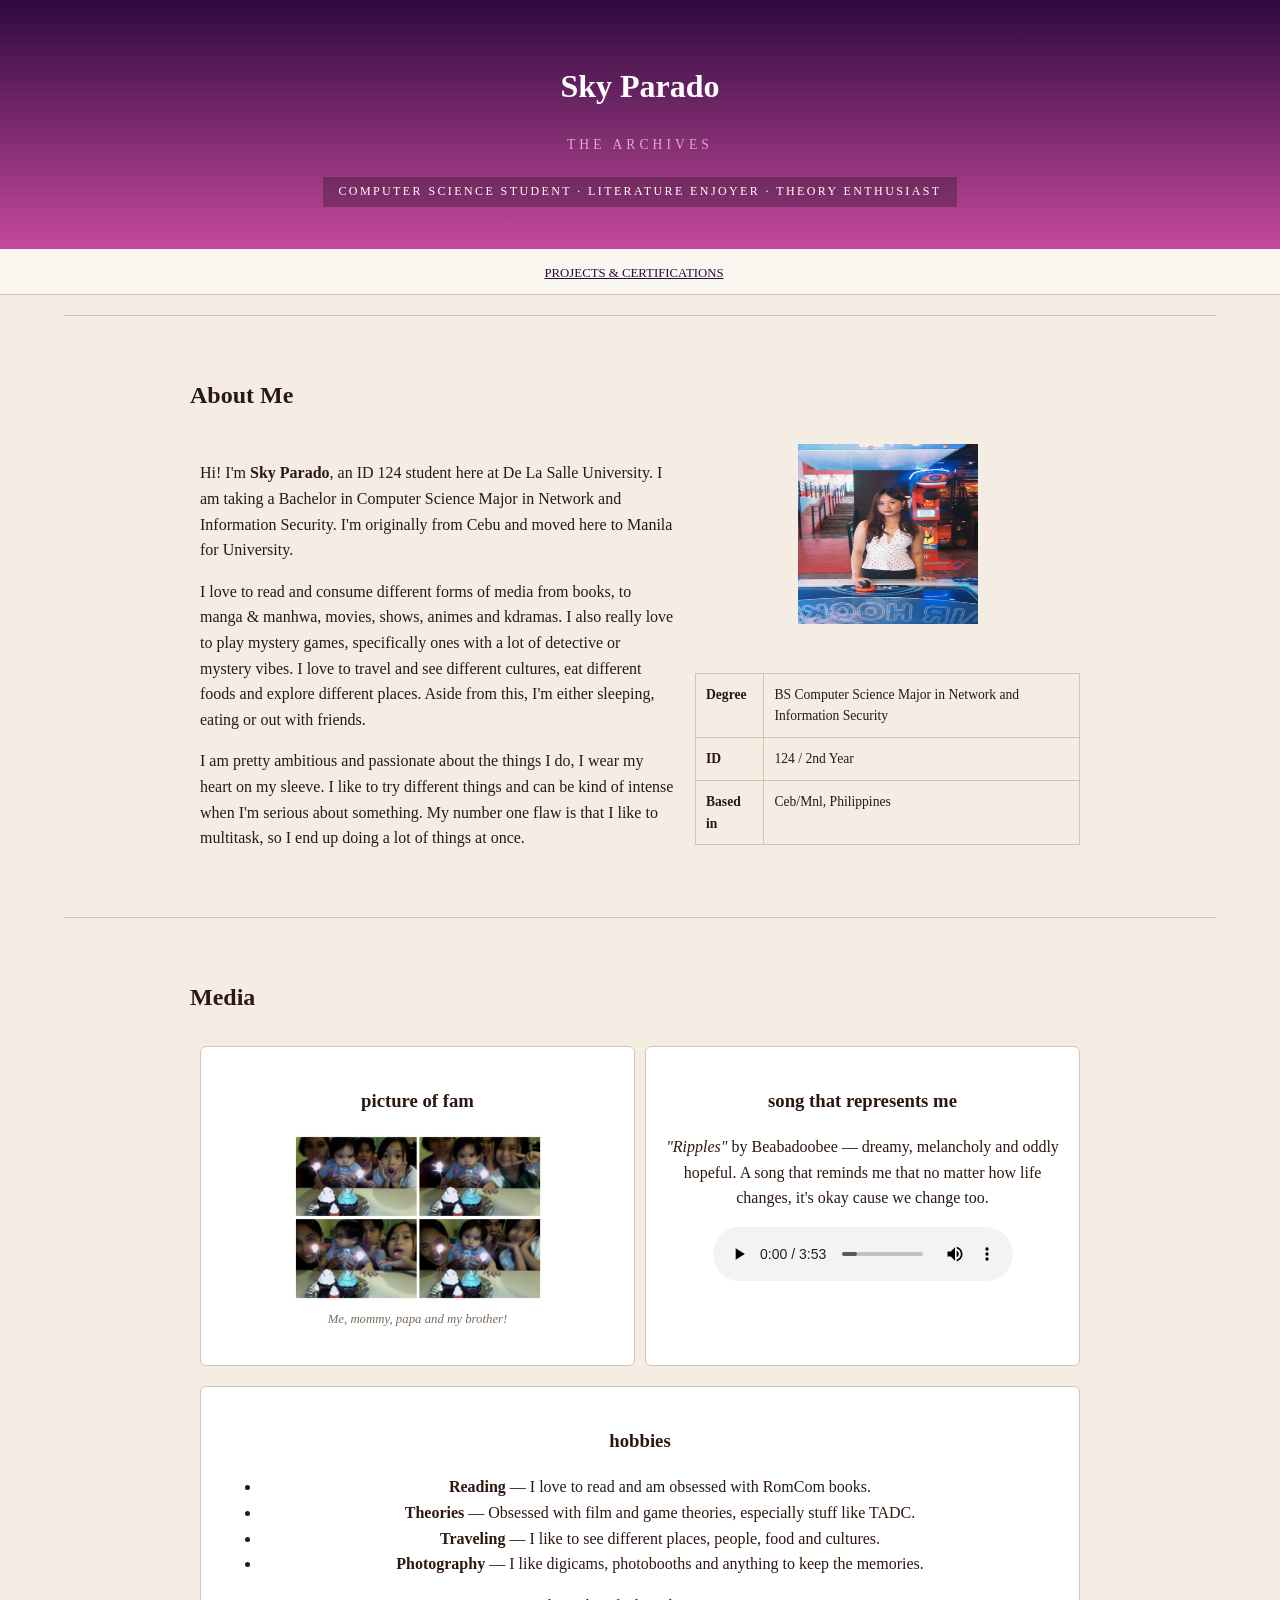
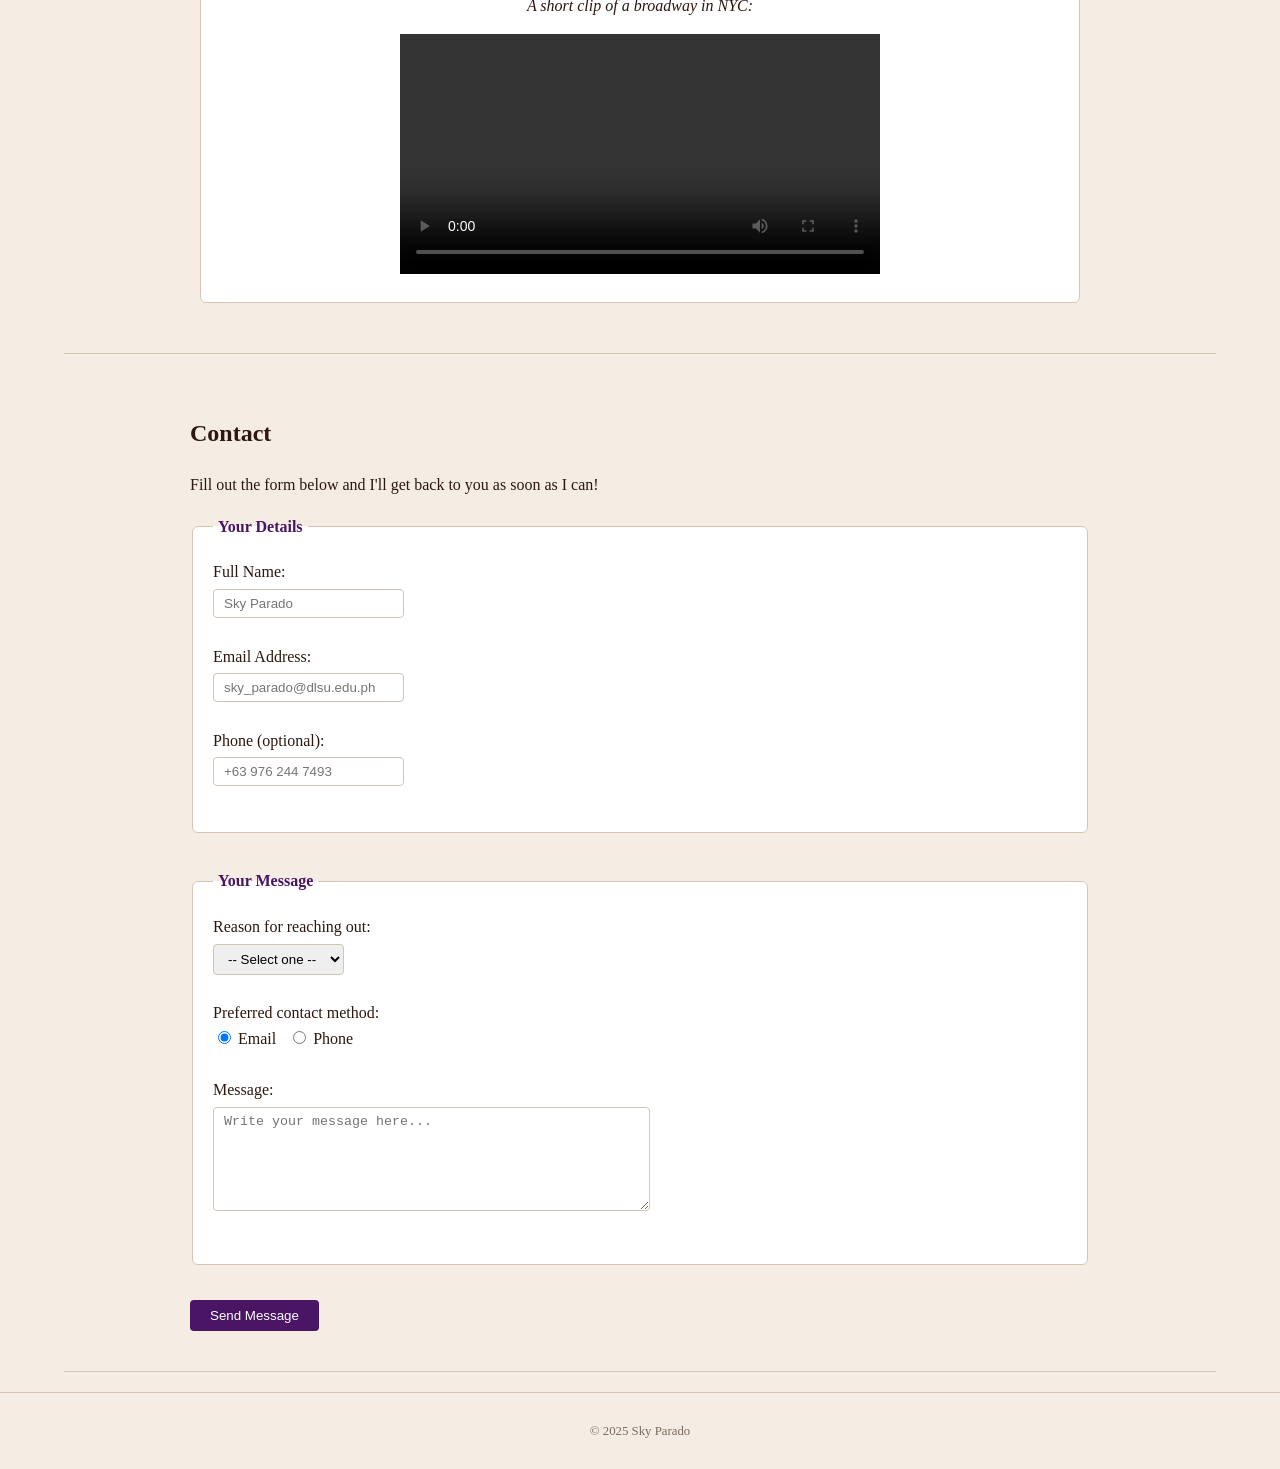
==== index.html @ 33c5044b "HO1 with CSS styling" ====
<!DOCTYPE html>
<html lang="en">

<head>
  <meta charset="UTF-8" />
  <meta name="viewport" content="width=device-width, initial-scale=1.0" />
  <title>Sky Parado – The Archives</title>
  <link rel="stylesheet" href="styles.css" />
</head>

<body>

  <header>
    <h1>Sky Parado</h1>
    <p class="header-subtitle">THE ARCHIVES</p>
    <p class="header-tagline">COMPUTER SCIENCE STUDENT &middot; LITERATURE ENJOYER &middot; THEORY ENTHUSIAST</p>
  </header>

  <nav>
    <a href="projects.html">PROJECTS &amp; CERTIFICATIONS</a> &nbsp;&nbsp;
  </nav>

  <hr />

  <section id="about">
    <h2>About Me</h2>
    <table>
      <tr>
        <td class="about-bio" width="55%">
          <p>
            Hi! I'm <strong>Sky Parado</strong>, an ID 124 student here at De La Salle University.
            I am taking a Bachelor in Computer Science Major in Network and Information Security.
            I'm originally from Cebu and moved here to Manila for University.
          </p>
          <p>
            I love to read and consume different forms of media from books, to manga &amp; manhwa, movies,
            shows, animes and kdramas. I also really love to play mystery games, specifically ones with a lot of
            detective or mystery vibes. I love to travel and see different cultures, eat different foods and
            explore different places. Aside from this, I'm either sleeping, eating or out with friends.
          </p>
          <p>
            I am pretty ambitious and passionate about the things I do, I wear my heart on my sleeve.
            I like to try different things and can be kind of intense when I'm serious about something.
            My number one flaw is that I like to multitask, so I end up doing a lot of things at once.
          </p>
        </td>

        <td class="about-photo" width="45%" align="center">
          <img src="Media/me.jpg" alt="Photo of Sky Parado" width="180" height="180" />

          <br /><br />

          <table class="quick-facts">
            <tr>
              <td><strong>Degree</strong></td>
              <td>BS Computer Science Major in Network and Information Security</td>
            </tr>
            <tr>
              <td><strong>ID</strong></td>
              <td>124 / 2nd Year</td>
            </tr>
            <tr>
              <td><strong>Based in</strong></td>
              <td>Ceb/Mnl, Philippines</td>
            </tr>
          </table>
        </td>
      </tr>
    </table>
  </section>

  <hr />

  <section id="media">
    <h2>Media</h2>

    <table class="media-grid">
      <tr>

        <td class="media-photo" width="50%">
          <h3 class="media-card-title">picture of fam</h3>
          <figure>
            <img src="Media/family.jpg" alt="Me, mommy, papa and my brother" width="250" />
            <figcaption>Me, mommy, papa and my brother!</figcaption>
          </figure>
        </td>

        <td width="50%">
          <h3 class="media-card-title">song that represents me</h3>
          <p>
            <em>"Ripples"</em> by Beabadoobee &mdash; dreamy, melancholy and oddly hopeful.
            A song that reminds me that no matter how life changes, it's okay cause we change too.
          </p>
          <audio controls>
            <source src="Media/music.mp3" type="audio/mpeg" />
            <p>Your browser does not support audio. <a href="Media/music.mp3">Download</a> instead.</p>
          </audio>
        </td>

      </tr>
    </table>

    <table class="media-grid">
      <tr>
        <td>
          <h3 class="media-card-title">hobbies</h3>
          <ul class="hobby-list">
            <li><strong>Reading</strong> &mdash; I love to read and am obsessed with RomCom books.</li>
            <li><strong>Theories</strong> &mdash; Obsessed with film and game theories, especially stuff like TADC.</li>
            <li><strong>Traveling</strong> &mdash; I like to see different places, people, food and cultures.</li>
            <li><strong>Photography</strong> &mdash; I like digicams, photobooths and anything to keep the memories.
            </li>
          </ul>
          <p><em>A short clip of a broadway in NYC:</em></p>
          <video controls width="480">
            <source src="Media/Video.mp4" type="video/mp4" />
            <p>Your browser does not support video. <a href="Media/Video.mp4">Download</a> instead.</p>
          </video>
        </td>
      </tr>
    </table>
  </section>

  <hr />

  <section id="contact">
    <h2>Contact</h2>
    <p>Fill out the form below and I'll get back to you as soon as I can!</p>

    <form action="#" method="post">

      <fieldset>
        <legend>Your Details</legend>

        <label for="full-name">Full Name:</label><br>
        <input type="text" id="full-name" name="full-name" placeholder="Sky Parado" required /><br><br>

        <label for="email">Email Address:</label><br>
        <input type="email" id="email" name="email" placeholder="sky_parado@dlsu.edu.ph" required /><br><br>

        <label for="phone">Phone (optional):</label><br>
        <input type="tel" id="phone" name="phone" placeholder="+63 976 244 7493" /><br><br>
      </fieldset>

      <br>

      <fieldset>
        <legend>Your Message</legend>

        <label for="reason">Reason for reaching out:</label><br>
        <select id="reason" name="reason">
          <option value="">-- Select one --</option>
          <option value="collab">Collaboration</option>
          <option value="question">Question</option>
          <option value="feedback">Feedback</option>
          <option value="other">Other</option>
        </select><br><br>

        <label>Preferred contact method:</label><br>
        <input type="radio" id="pref-email" name="pref-contact" value="email" checked />
        <label for="pref-email">Email</label>&nbsp;&nbsp;
        <input type="radio" id="pref-phone" name="pref-contact" value="phone" />
        <label for="pref-phone">Phone</label><br><br>

        <label for="message">Message:</label><br>
        <textarea id="message" name="message" rows="6" cols="50"
          placeholder="Write your message here..."></textarea><br><br>
      </fieldset>

      <br>
      <input type="submit" value="Send Message" />

    </form>
  </section>

  <hr />

  <footer>
    <p>
      &copy; 2025 Sky Parado
    </p>
  </footer>

</body>

</html>
---- styles.css ----
body {
  font-family: Georgia, serif;
  margin: 0;
  padding: 0;
  background-color: #f5ede3;
  color: #2c1810;
  line-height: 1.6;
}

header {
  background: linear-gradient(to bottom, #2d0a3e, #c44a9b);
  color: white;
  text-align: center;
  padding: 40px 20px 30px;
}

.header-subtitle {
  font-size: 0.85rem;
  letter-spacing: 0.3em;
  color: #e8a4cf;
}

.header-tagline {
  font-size: 0.75rem;
  letter-spacing: 0.2em;
  background-color: rgba(0, 0, 0, 0.25);
  display: inline-block;
  padding: 5px 15px;
  margin-top: 8px;
}

nav {
  text-align: center;
  padding: 10px;
  background-color: #faf6f0;
  border-bottom: 1px solid #d4c5b5;
}

nav a {
  margin: 0 10px;
  color: #2d0a3e;
  font-size: 0.8rem;
  text-transform: uppercase;
}

section {
  max-width: 900px;
  margin: 0 auto;
  padding: 20px 30px;
}

hr {
  border: none;
  height: 1px;
  background-color: #d4c5b5;
  max-width: 90%;
  margin: 20px auto;
}

#about table {
  width: 100%;
  border-collapse: collapse;
}

#about td {
  padding: 10px;
  vertical-align: top;
}

.quick-facts {
  border-collapse: collapse;
  font-size: 0.85rem;
  margin-top: 15px;
}

.quick-facts td {
  padding: 5px 10px;
  border: 1px solid #d4c5b5;
}

#media table {
  width: 100%;
  border-collapse: separate;
  border-spacing: 10px;
}

#media td {
  background-color: white;
  border: 1px solid #d4c5b5;
  border-radius: 6px;
  padding: 20px;
  text-align: center;
  vertical-align: top;
}

figcaption {
  font-size: 0.8rem;
  color: #7a6b5d;
  font-style: italic;
}

audio {
  width: 100%;
  max-width: 300px;
}

video {
  max-width: 100%;
}

.projects-page-header {
  background: linear-gradient(to right, #c44a9b, #d76db5, #c44a9b);
  padding: 25px;
}

.projects-page-header h2 {
  color: white;
  font-style: italic;
  text-transform: uppercase;
}

#projects table {
  width: 100%;
  border-collapse: separate;
  border-spacing: 10px;
}

#projects td {
  width: 50%;
  background-color: white;
  border: 1px solid #d4c5b5;
  border-radius: 6px;
  padding: 20px;
  vertical-align: top;
}

#certifications table {
  width: 100%;
  border-collapse: collapse;
  font-size: 0.9rem;
}

#certifications th {
  background-color: #2d0a3e;
  color: white;
  padding: 8px 12px;
  text-align: left;
}

#certifications td {
  padding: 8px 12px;
  border-bottom: 1px solid #d4c5b5;
}

#certifications tfoot td {
  text-align: right;
  font-style: italic;
  color: #7a6b5d;
}

fieldset {
  border: 1px solid #d4c5b5;
  border-radius: 6px;
  padding: 20px;
  margin-bottom: 10px;
  background-color: white;
}

legend {
  font-weight: bold;
  color: #4a1564;
  padding: 0 5px;
}

input[type="text"],
input[type="email"],
input[type="tel"],
select,
textarea {
  padding: 6px 10px;
  border: 1px solid #d4c5b5;
  border-radius: 4px;
  margin-top: 4px;
}

input[type="submit"] {
  background-color: #4a1564;
  color: white;
  border: none;
  padding: 8px 20px;
  border-radius: 4px;
}

footer {
  text-align: center;
  padding: 15px;
  font-size: 0.8rem;
  color: #7a6b5d;
  border-top: 1px solid #d4c5b5;
}

footer a {
  color: #4a1564;
}
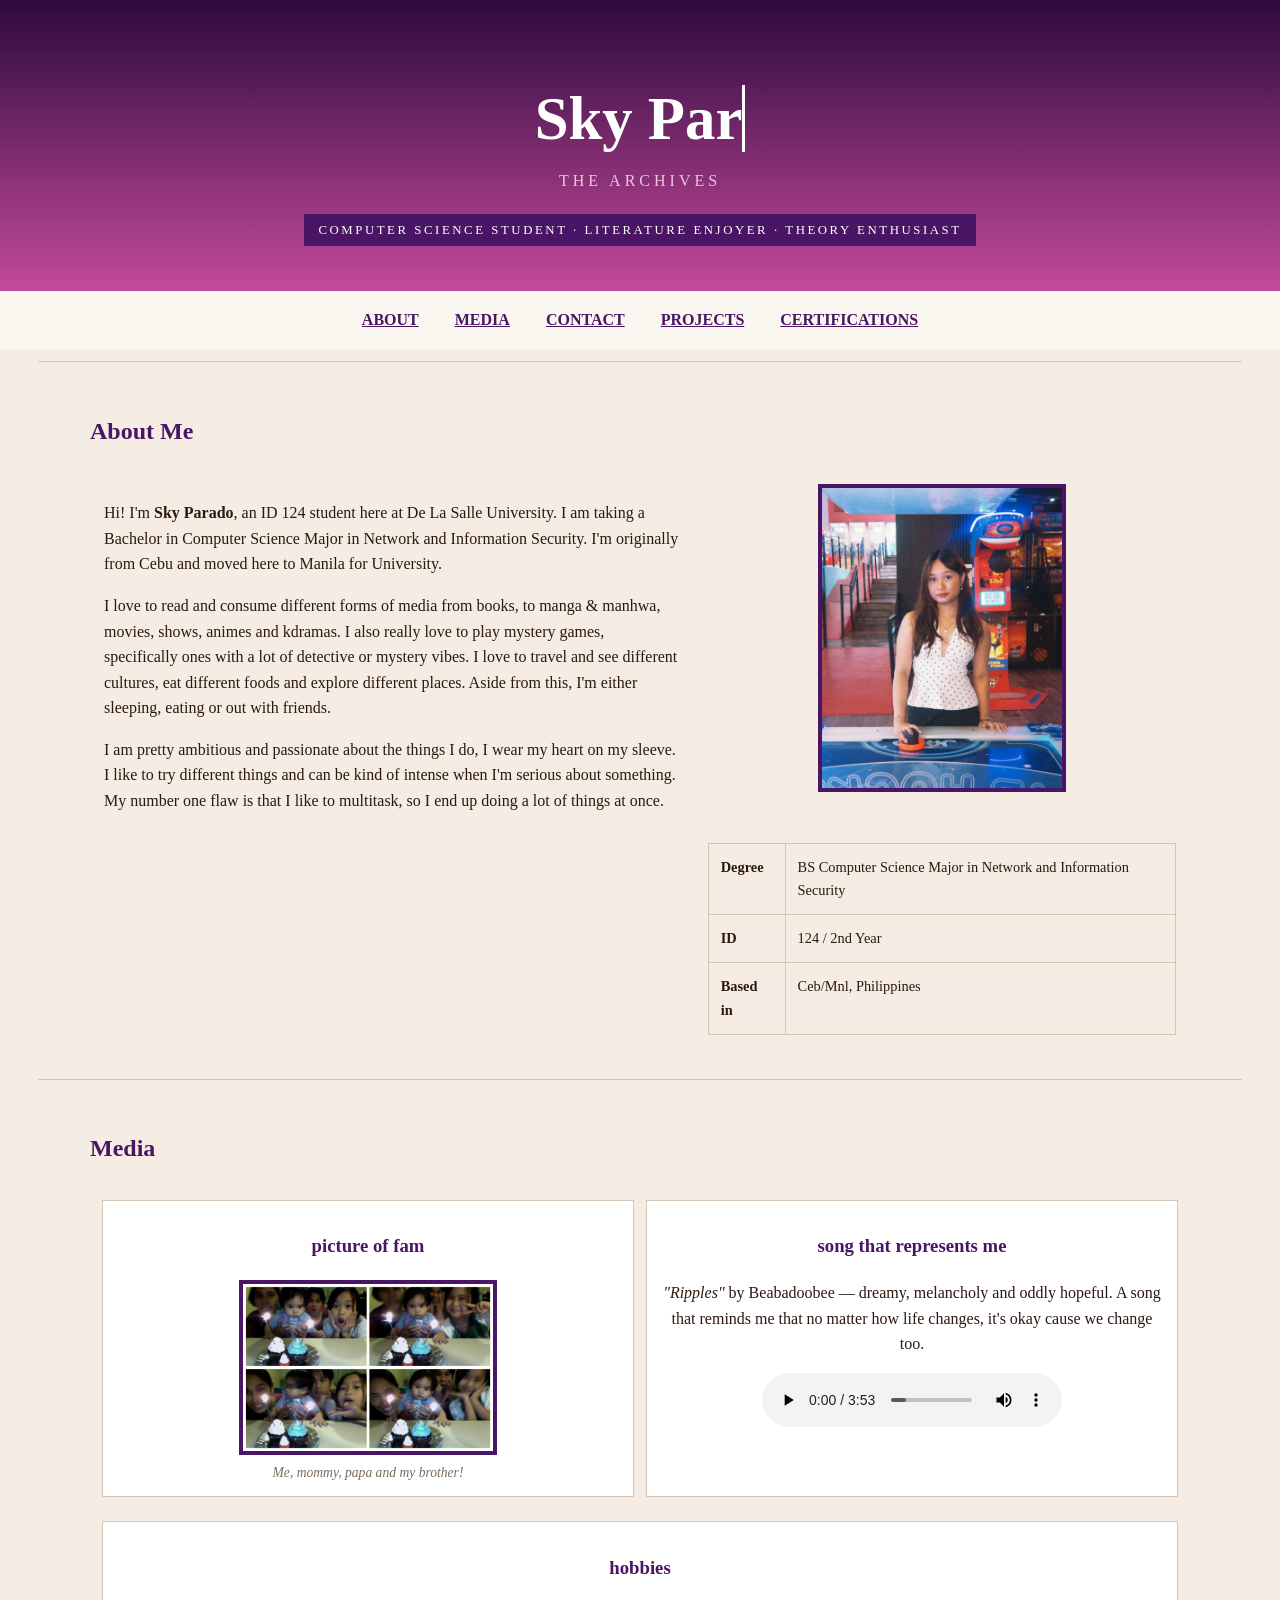
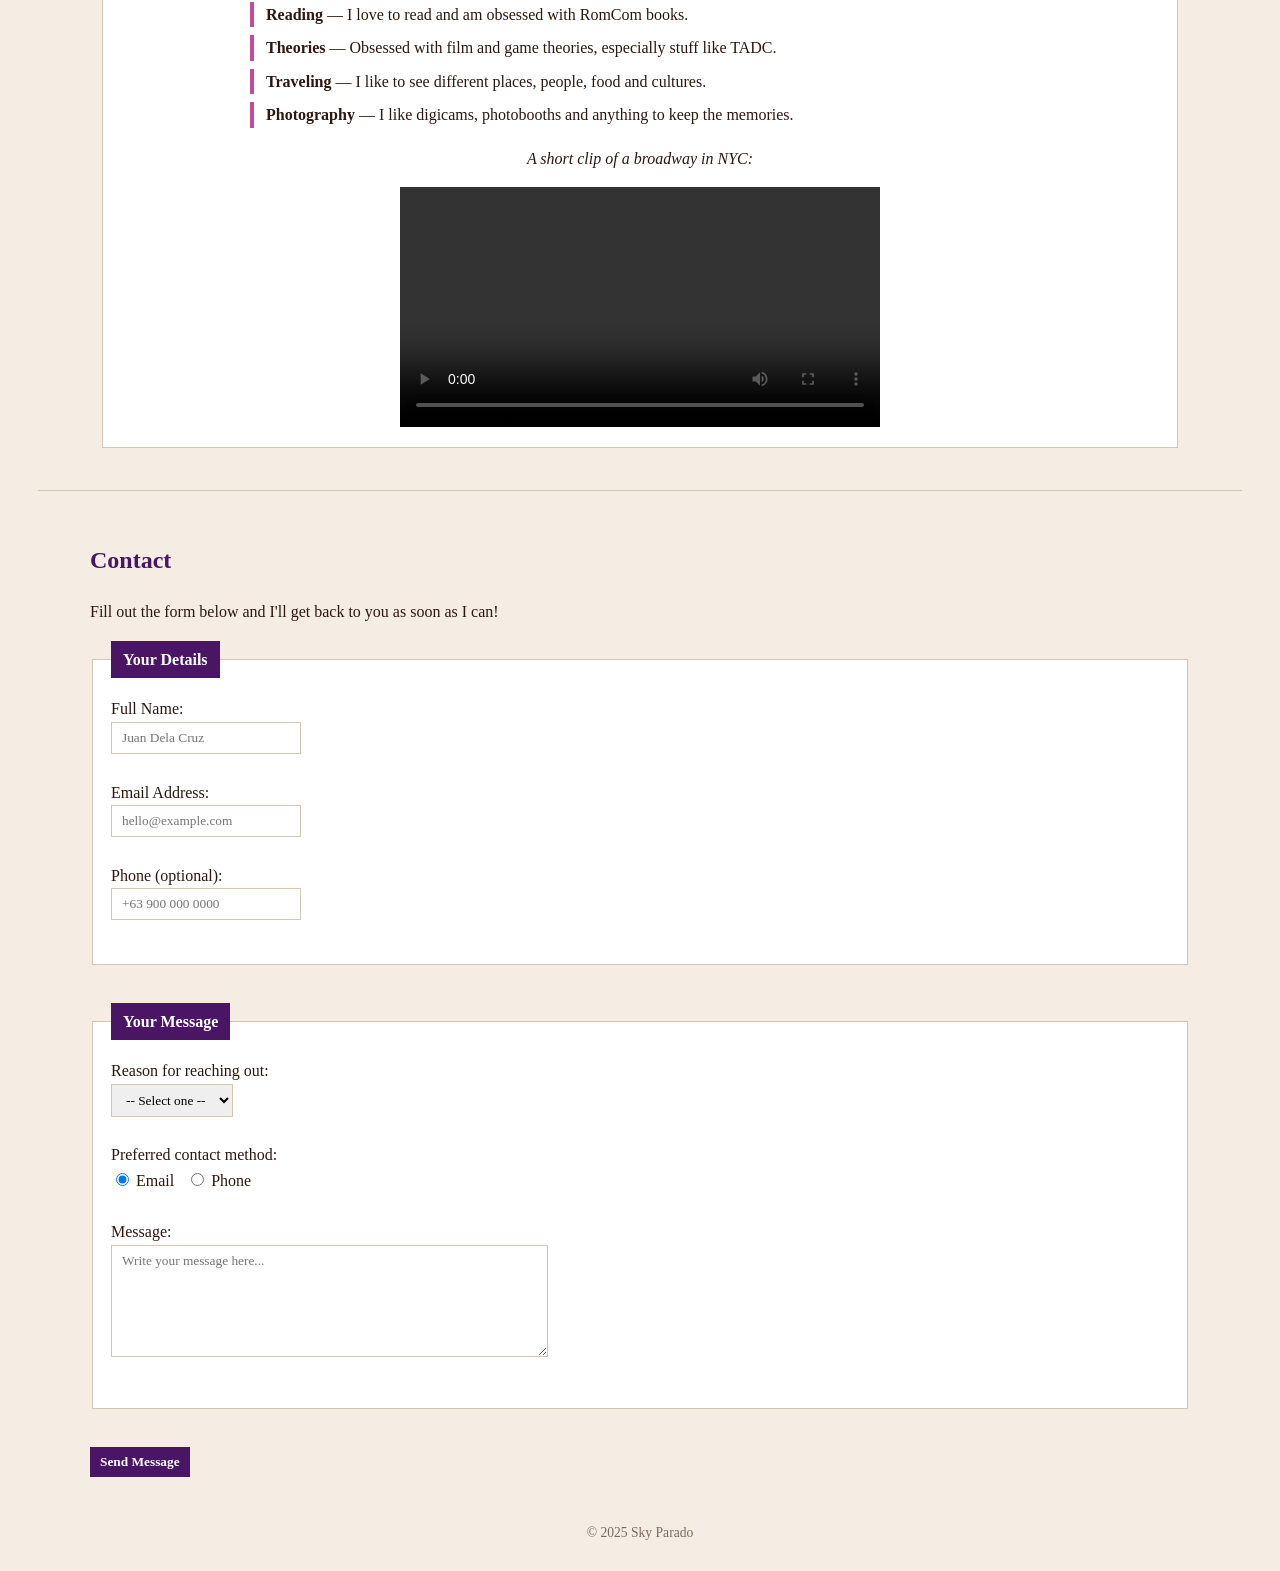
==== commit 85b6a63e: "Add files via upload" ====
--- a/index.html
+++ b/index.html
@@ -11,13 +11,17 @@
 <body>
 
   <header>
-    <h1>Sky Parado</h1>
+    <h1 id="typewriter">Sky Parado</h1>
     <p class="header-subtitle">THE ARCHIVES</p>
     <p class="header-tagline">COMPUTER SCIENCE STUDENT &middot; LITERATURE ENJOYER &middot; THEORY ENTHUSIAST</p>
   </header>
 
   <nav>
-    <a href="projects.html">PROJECTS &amp; CERTIFICATIONS</a> &nbsp;&nbsp;
+    <a href="#about">ABOUT</a>
+    <a href="#media">MEDIA</a>
+    <a href="#contact">CONTACT</a>
+    <a href="projects.html">PROJECTS</a>
+    <a href="projects.html#certifications">CERTIFICATIONS</a>
   </nav>
 
   <hr />
@@ -26,7 +30,7 @@
     <h2>About Me</h2>
     <table>
       <tr>
-        <td class="about-bio" width="55%">
+        <td width="55%">
           <p>
             Hi! I'm <strong>Sky Parado</strong>, an ID 124 student here at De La Salle University.
             I am taking a Bachelor in Computer Science Major in Network and Information Security.
@@ -46,7 +50,7 @@
         </td>
 
         <td class="about-photo" width="45%" align="center">
-          <img src="Media/me.jpg" alt="Photo of Sky Parado" width="180" height="180" />
+          <img src="Media/me.jpg" alt="Photo of Sky Parado" />
 
           <br /><br />
 
@@ -74,11 +78,11 @@
   <section id="media">
     <h2>Media</h2>
 
-    <table class="media-grid">
+    <table>
       <tr>
 
-        <td class="media-photo" width="50%">
-          <h3 class="media-card-title">picture of fam</h3>
+        <td width="50%">
+          <h3>picture of fam</h3>
           <figure>
             <img src="Media/family.jpg" alt="Me, mommy, papa and my brother" width="250" />
             <figcaption>Me, mommy, papa and my brother!</figcaption>
@@ -86,7 +90,7 @@
         </td>
 
         <td width="50%">
-          <h3 class="media-card-title">song that represents me</h3>
+          <h3>song that represents me</h3>
           <p>
             <em>"Ripples"</em> by Beabadoobee &mdash; dreamy, melancholy and oddly hopeful.
             A song that reminds me that no matter how life changes, it's okay cause we change too.
@@ -100,10 +104,10 @@
       </tr>
     </table>
 
-    <table class="media-grid">
+    <table>
       <tr>
         <td>
-          <h3 class="media-card-title">hobbies</h3>
+          <h3>hobbies</h3>
           <ul class="hobby-list">
             <li><strong>Reading</strong> &mdash; I love to read and am obsessed with RomCom books.</li>
             <li><strong>Theories</strong> &mdash; Obsessed with film and game theories, especially stuff like TADC.</li>
@@ -133,13 +137,13 @@
         <legend>Your Details</legend>
 
         <label for="full-name">Full Name:</label><br>
-        <input type="text" id="full-name" name="full-name" placeholder="Sky Parado" required /><br><br>
+        <input type="text" id="full-name" name="full-name" placeholder="Juan Dela Cruz" required /><br><br>
 
         <label for="email">Email Address:</label><br>
-        <input type="email" id="email" name="email" placeholder="sky_parado@dlsu.edu.ph" required /><br><br>
+        <input type="email" id="email" name="email" placeholder="hello@example.com" required /><br><br>
 
         <label for="phone">Phone (optional):</label><br>
-        <input type="tel" id="phone" name="phone" placeholder="+63 976 244 7493" /><br><br>
+        <input type="tel" id="phone" name="phone" placeholder="+63 900 000 0000" /><br><br>
       </fieldset>
 
       <br>
@@ -173,14 +177,27 @@
     </form>
   </section>
 
-  <hr />
-
   <footer>
     <p>
       &copy; 2025 Sky Parado
     </p>
   </footer>
 
+  <script>
+    const title = document.getElementById("typewriter");
+    const name = "Sky Parado";
+    let letter = 0;
+
+    setInterval(function () {
+      title.textContent = name.substring(0, letter);
+      letter++;
+
+      if (letter > name.length + 6) {
+        letter = 0;
+      }
+    }, 180);
+  </script>
+
 </body>
 
-</html>+</html>
--- a/styles.css
+++ b/styles.css
@@ -1,204 +1,241 @@
 body {
-  font-family: Georgia, serif;
-  margin: 0;
-  padding: 0;
+  margin: 0;
   background-color: #f5ede3;
   color: #2c1810;
+  font-family: Georgia, serif;
   line-height: 1.6;
 }
 
 header {
+  padding: 70px 10px 45px;
+  text-align: center;
+  color: white;
   background: linear-gradient(to bottom, #2d0a3e, #c44a9b);
-  color: white;
-  text-align: center;
-  padding: 40px 20px 30px;
+}
+
+header h1 {
+  margin: 0;
+  white-space: nowrap;
+  font-size: 3.8rem;
+}
+
+header h1::after {
+  content: "";
+  border-right: 3px solid white;
+  animation: blink 0.7s step-end infinite;
+}
+
+@keyframes blink {
+  50% {
+    border-color: transparent;
+  }
+}
+
+header h2 {
+  margin: 0;
+  color: white;
 }
 
 .header-subtitle {
-  font-size: 0.85rem;
-  letter-spacing: 0.3em;
-  color: #e8a4cf;
+  margin: 1px 0 10px;
+  color: #f3c2df;
+  letter-spacing: 0.25em;
 }
 
 .header-tagline {
-  font-size: 0.75rem;
+  display: inline-block;
+  margin: 10px 0 0;
+  padding: 6px 14px;
+  background-color: #4a1564;
+  font-size: 0.8rem;
   letter-spacing: 0.2em;
-  background-color: rgba(0, 0, 0, 0.25);
+}
+
+nav {
+  padding: 12px;
+  text-align: center;
+  background-color: #faf6f0;
+}
+
+a {
+  color: #4a1564;
+  font-weight: bold;
+}
+
+nav a {
   display: inline-block;
-  padding: 5px 15px;
-  margin-top: 8px;
-}
-
-nav {
-  text-align: center;
-  padding: 10px;
-  background-color: #faf6f0;
-  border-bottom: 1px solid #d4c5b5;
-}
-
-nav a {
-  margin: 0 10px;
-  color: #2d0a3e;
-  font-size: 0.8rem;
-  text-transform: uppercase;
-}
-
-section {
-  max-width: 900px;
+  margin: 0 8px;
+  padding: 4px 8px;
+}
+
+nav a:hover,
+input[type="submit"]:hover {
+  box-shadow: 0 3px 8px #7a6b5d;
+}
+
+section,
+main {
+  max-width: 1100px;
   margin: 0 auto;
-  padding: 20px 30px;
+  padding: 18px 18px;
+}
+
+h2,
+h3 {
+  color: #4a1564;
 }
 
 hr {
-  border: none;
+  width: 94%;
   height: 1px;
+  margin: 12px auto;
+  border: 0;
   background-color: #d4c5b5;
-  max-width: 90%;
-  margin: 20px auto;
-}
-
-#about table {
+}
+
+table {
   width: 100%;
+}
+
+td {
+  padding: 12px;
+  vertical-align: top;
+}
+
+.about-photo img {
+  width: 240px;
+  height: 300px;
+  object-fit: cover;
+  border: 4px solid #4a1564;
+}
+
+.quick-facts {
+  margin-top: 18px;
   border-collapse: collapse;
-}
-
-#about td {
-  padding: 10px;
-  vertical-align: top;
-}
-
-.quick-facts {
-  border-collapse: collapse;
-  font-size: 0.85rem;
-  margin-top: 15px;
-}
-
-.quick-facts td {
-  padding: 5px 10px;
+  font-size: 0.9rem;
+}
+
+.quick-facts td,
+th,
+.certifications-table td {
   border: 1px solid #d4c5b5;
 }
 
-#media table {
-  width: 100%;
-  border-collapse: separate;
-  border-spacing: 10px;
-}
-
-#media td {
+#media td,
+#projects td,
+fieldset {
   background-color: white;
   border: 1px solid #d4c5b5;
-  border-radius: 6px;
-  padding: 20px;
-  text-align: center;
-  vertical-align: top;
+}
+
+#media td {
+  text-align: center;
+}
+
+#projects td:hover {
+  box-shadow: 0 0 18px #c44a9b;
+}
+
+#media table,
+#projects table {
+  border-spacing: 12px;
+}
+
+figure {
+  margin: 0;
+}
+
+figure img {
+  max-width: 100%;
+  border: 4px solid #4a1564;
 }
 
 figcaption {
-  font-size: 0.8rem;
   color: #7a6b5d;
+  font-size: 0.85rem;
   font-style: italic;
 }
 
-audio {
-  width: 100%;
-  max-width: 300px;
-}
-
+.hobby-list {
+  max-width: 780px;
+  margin: 0 auto 18px;
+  padding-left: 0;
+  list-style: none;
+  text-align: left;
+}
+
+.hobby-list li {
+  margin-bottom: 8px;
+  padding-left: 12px;
+  border-left: 4px solid #c44a9b;
+}
+
+audio,
 video {
   max-width: 100%;
 }
 
-.projects-page-header {
-  background: linear-gradient(to right, #c44a9b, #d76db5, #c44a9b);
-  padding: 25px;
-}
-
-.projects-page-header h2 {
-  color: white;
-  font-style: italic;
-  text-transform: uppercase;
-}
-
-#projects table {
-  width: 100%;
-  border-collapse: separate;
-  border-spacing: 10px;
-}
-
-#projects td {
-  width: 50%;
-  background-color: white;
-  border: 1px solid #d4c5b5;
-  border-radius: 6px;
-  padding: 20px;
-  vertical-align: top;
-}
-
-#certifications table {
-  width: 100%;
+#projects h3 {
+  margin-top: 0;
+}
+
+th {
+  padding: 8px 12px;
+  color: white;
+  text-align: left;
+  background-color: #4a1564;
+}
+
+.certifications-table {
   border-collapse: collapse;
-  font-size: 0.9rem;
-}
-
-#certifications th {
-  background-color: #2d0a3e;
-  color: white;
+}
+
+.certifications-table td {
   padding: 8px 12px;
-  text-align: left;
-}
-
-#certifications td {
-  padding: 8px 12px;
-  border-bottom: 1px solid #d4c5b5;
-}
-
-#certifications tfoot td {
+}
+
+.cell-center {
+  text-align: center;
+}
+
+tfoot td {
+  color: #7a6b5d;
   text-align: right;
   font-style: italic;
-  color: #7a6b5d;
 }
 
 fieldset {
-  border: 1px solid #d4c5b5;
-  border-radius: 6px;
-  padding: 20px;
-  margin-bottom: 10px;
-  background-color: white;
+  margin-bottom: 12px;
+  padding: 18px;
 }
 
 legend {
+  padding: 6px 12px;
+  color: white;
+  background-color: #4a1564;
   font-weight: bold;
-  color: #4a1564;
-  padding: 0 5px;
-}
-
-input[type="text"],
-input[type="email"],
-input[type="tel"],
+}
+
+input,
 select,
 textarea {
-  padding: 6px 10px;
+  font-family: Georgia, serif;
+  box-sizing: border-box;
+  max-width: 100%;
+  padding: 7px 10px;
   border: 1px solid #d4c5b5;
-  border-radius: 4px;
-  margin-top: 4px;
 }
 
 input[type="submit"] {
-  background-color: #4a1564;
-  color: white;
-  border: none;
-  padding: 8px 20px;
-  border-radius: 4px;
+  color: white;
+  background-color: #4a1564;
+  border: 0;
+  font-weight: bold;
 }
 
 footer {
-  text-align: center;
-  padding: 15px;
-  font-size: 0.8rem;
+  padding: 14px;
   color: #7a6b5d;
-  border-top: 1px solid #d4c5b5;
-}
-
-footer a {
-  color: #4a1564;
-}+  text-align: center;
+  font-size: 0.85rem;
+}
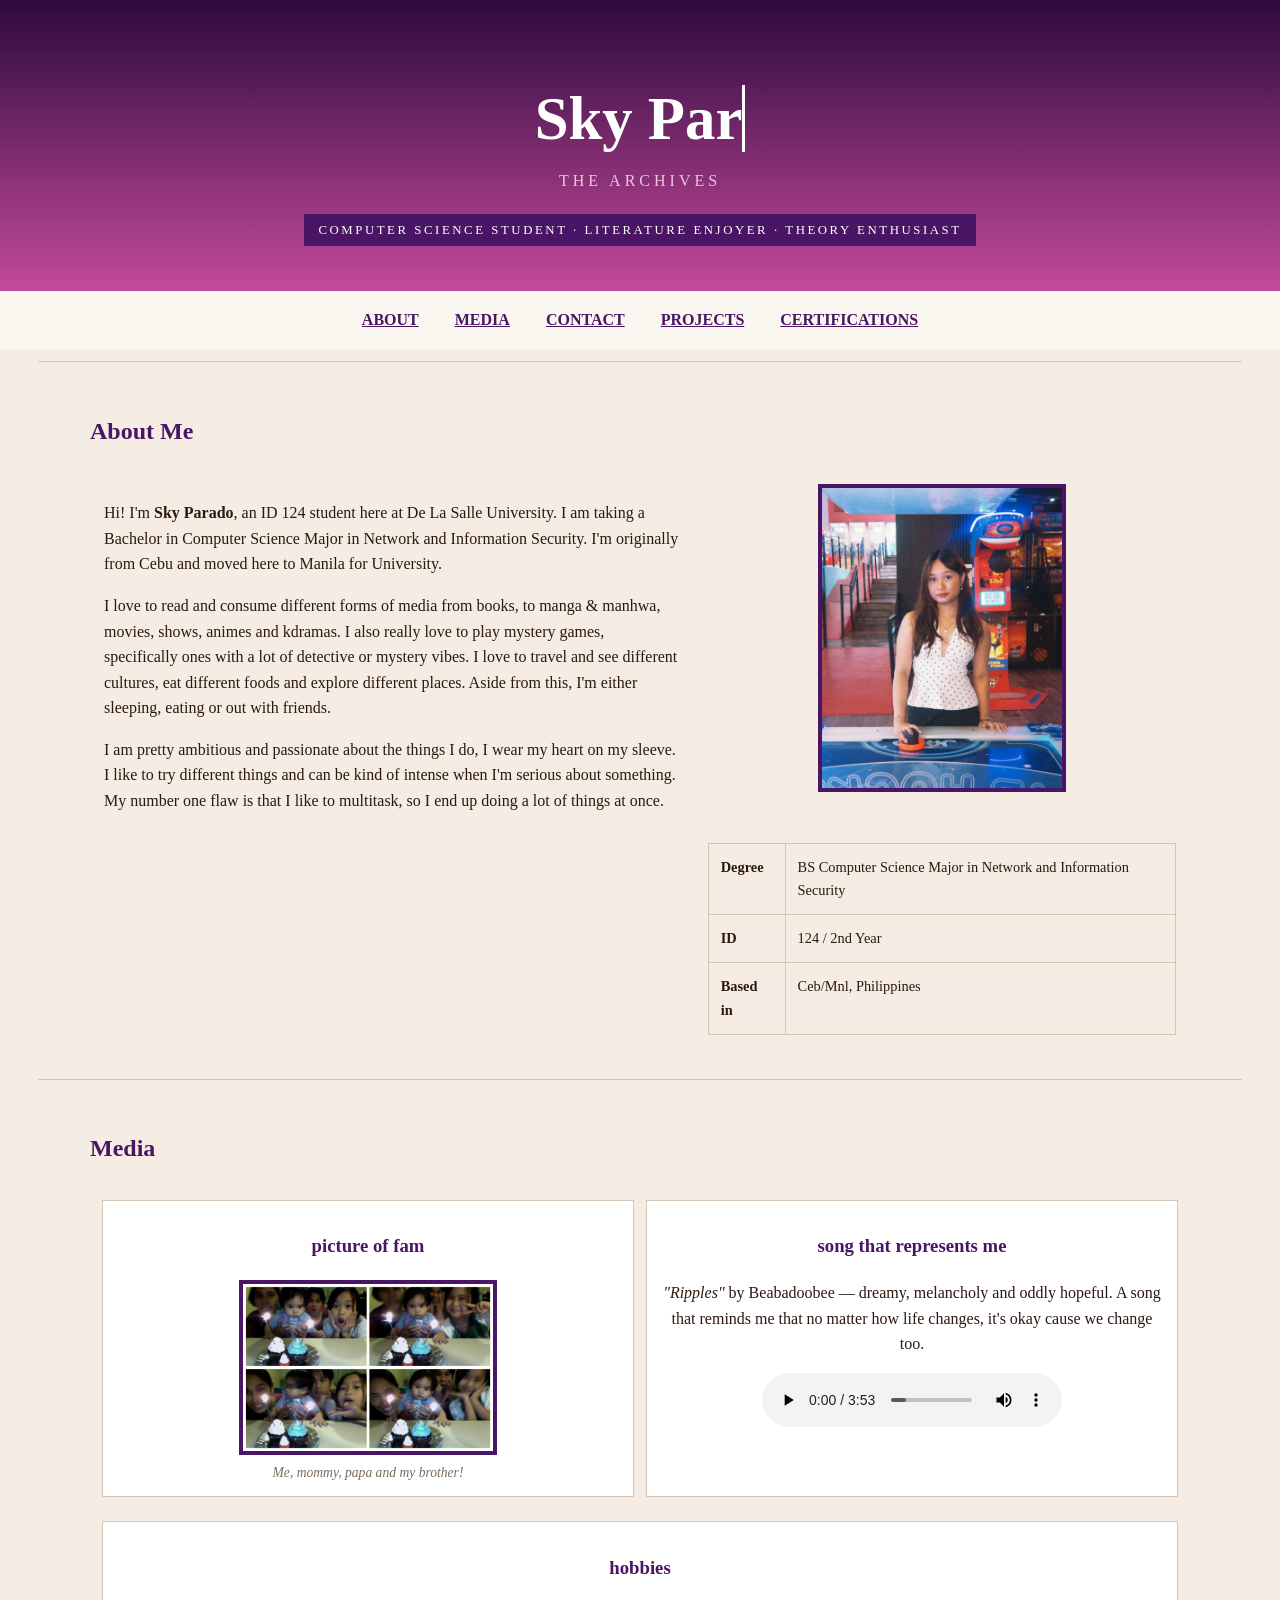
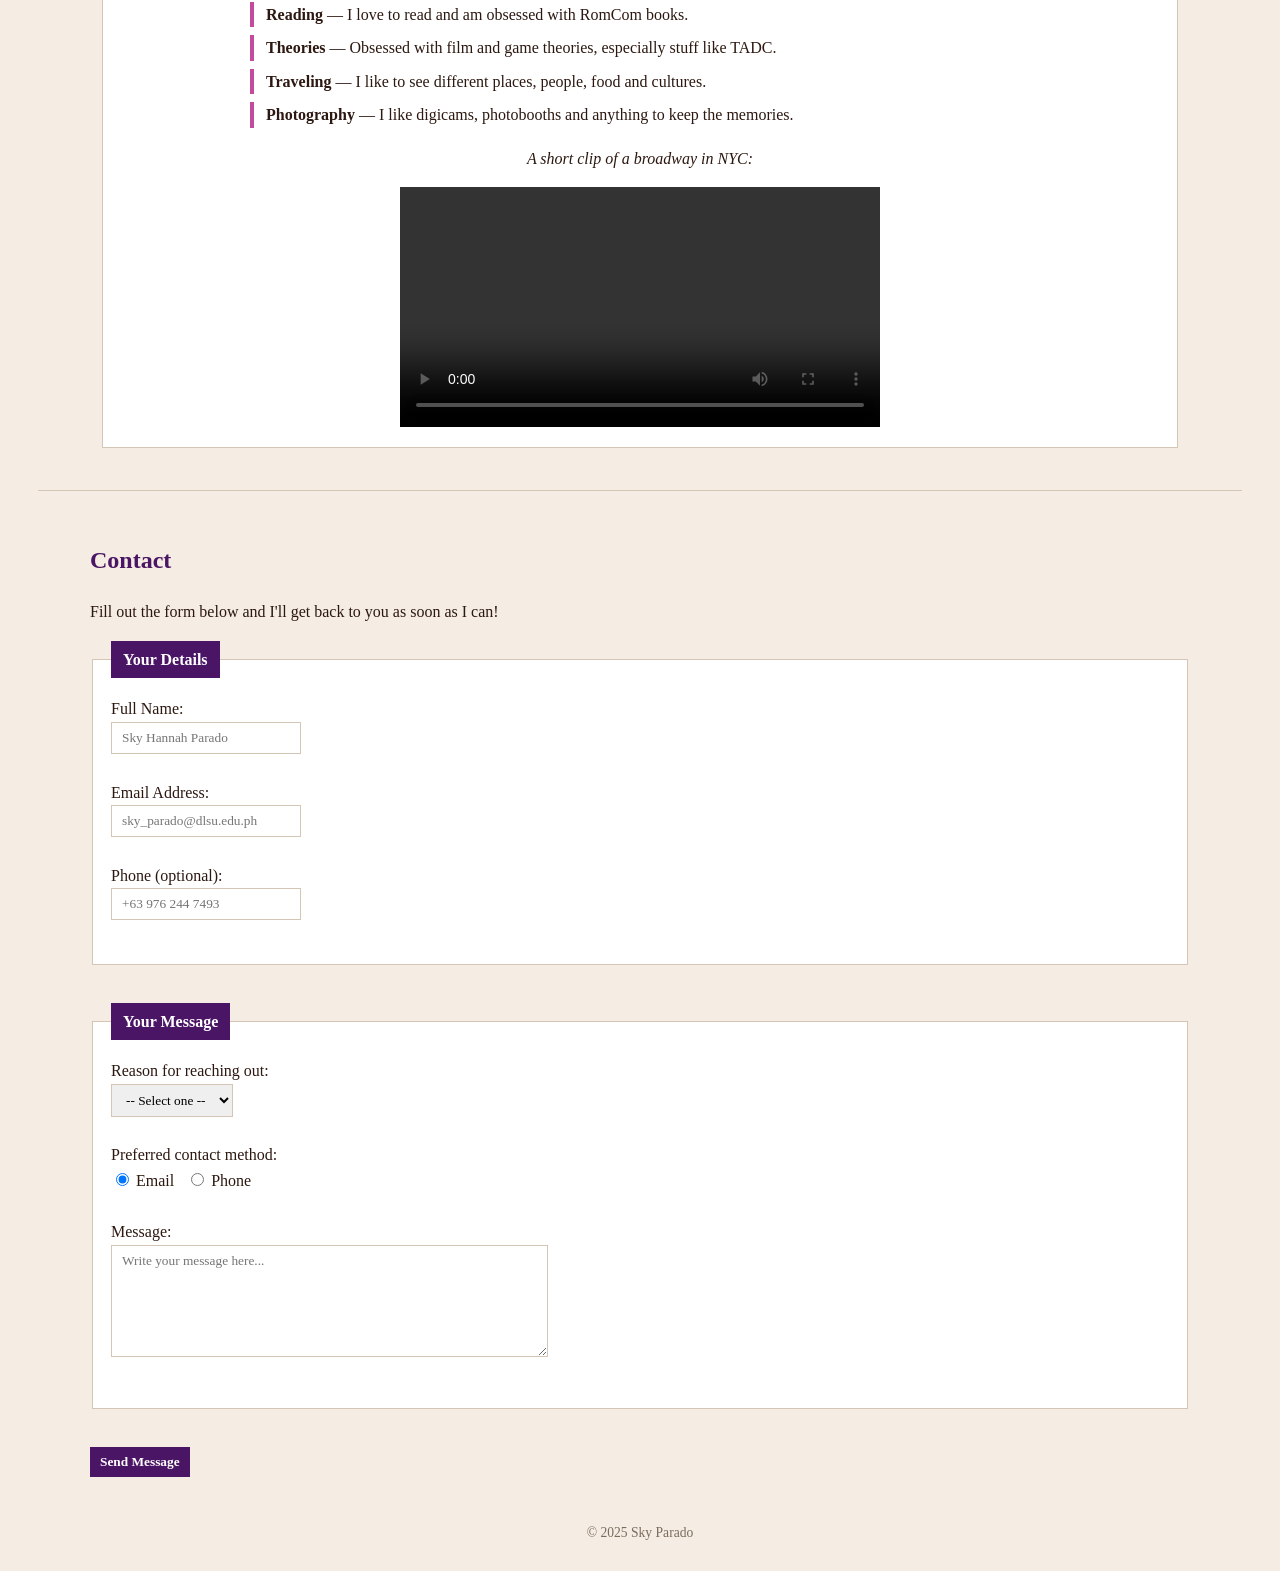
==== commit 8a96ceef: "update" ====
--- a/index.html
+++ b/index.html
@@ -137,13 +137,13 @@
         <legend>Your Details</legend>
 
         <label for="full-name">Full Name:</label><br>
-        <input type="text" id="full-name" name="full-name" placeholder="Juan Dela Cruz" required /><br><br>
+        <input type="text" id="full-name" name="full-name" placeholder="Sky Hannah Parado" required /><br><br>
 
         <label for="email">Email Address:</label><br>
-        <input type="email" id="email" name="email" placeholder="hello@example.com" required /><br><br>
+        <input type="email" id="email" name="email" placeholder="sky_parado@dlsu.edu.ph" required /><br><br>
 
         <label for="phone">Phone (optional):</label><br>
-        <input type="tel" id="phone" name="phone" placeholder="+63 900 000 0000" /><br><br>
+        <input type="tel" id="phone" name="phone" placeholder="+63 976 244 7493" /><br><br>
       </fieldset>
 
       <br>
